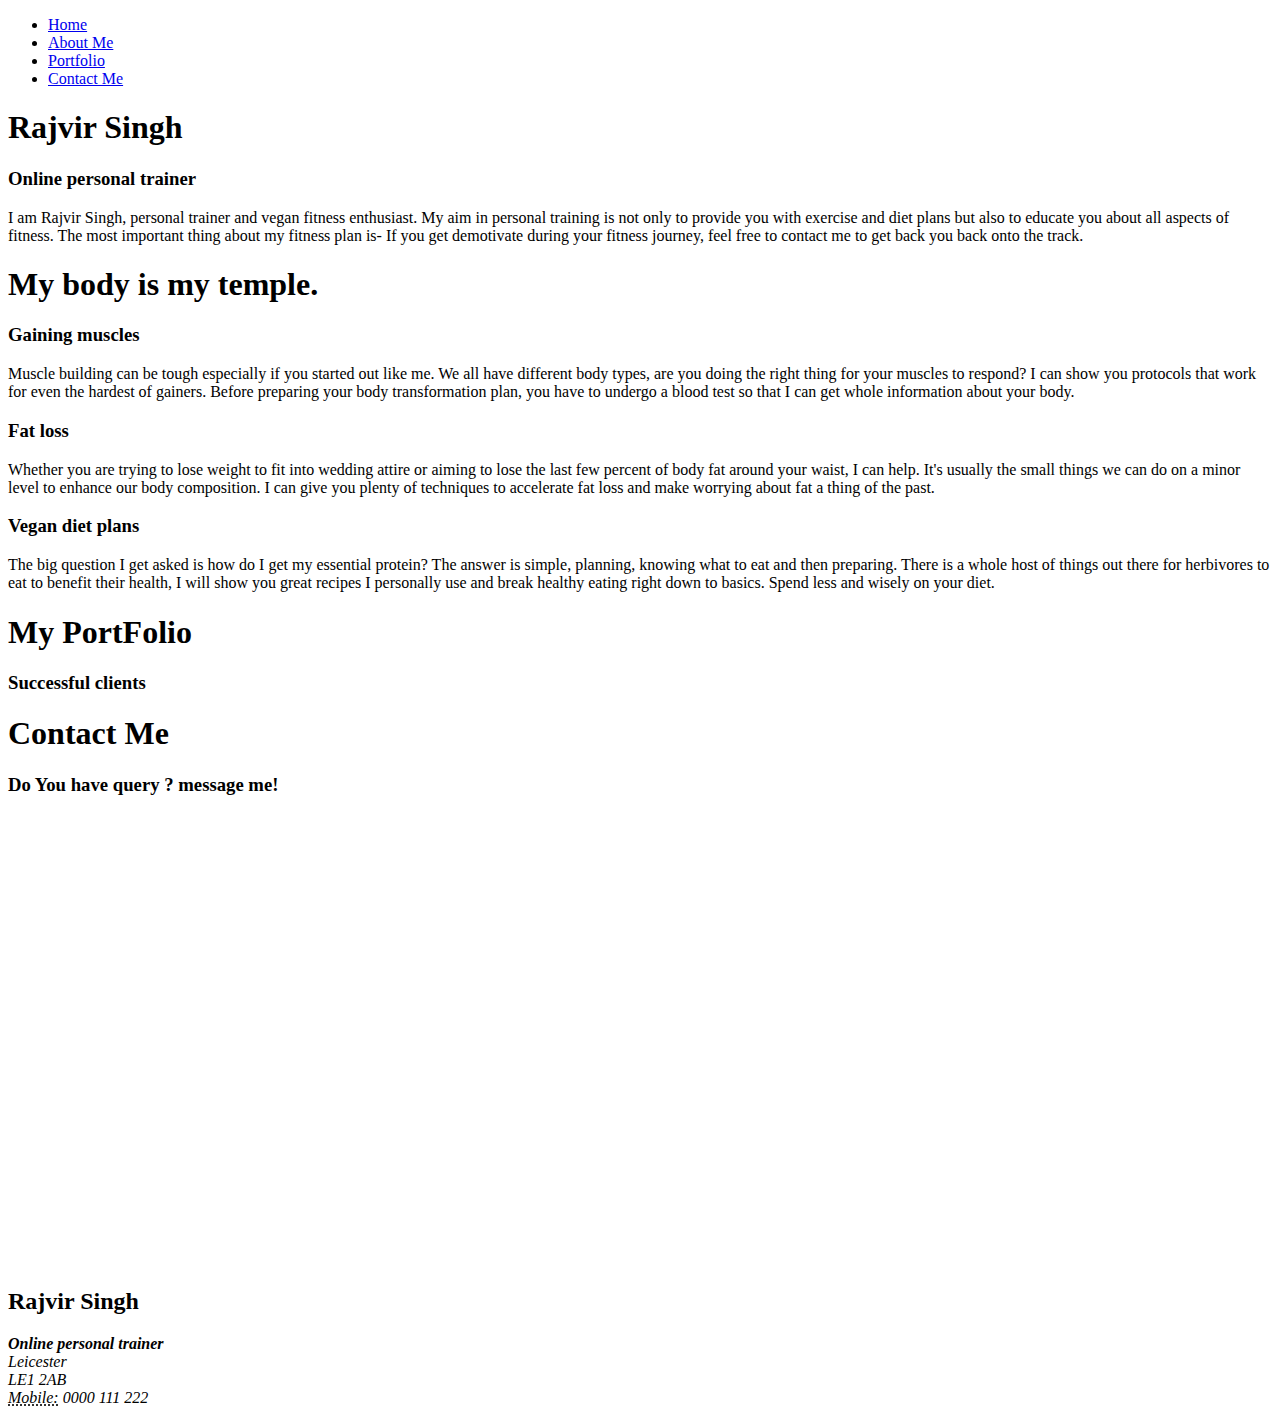
==== index.html @ 17aaf788 "Initial index file without styling" ====
<!DOCTYPE html>

<html lang="en">

<head>
  <title>MyFolio</title>
  


</head>

<body>


   <header>
      
     
        <ul>
          <li><a href="#home" data-scroll>Home</a></li>
          <li><a href="#about" data-scroll>About Me</a></li>
          <li><a href="#portfolio" data-scroll>Portfolio</a></li>
          <li><a href="#contact" data-scroll>Contact Me</a></li>
        </ul>
    
    </header>
    
 <h1>Rajvir Singh</h1>
 <h3>Online personal trainer</h3>
 <p>
     I am Rajvir Singh, personal trainer and vegan fitness enthusiast. My aim in personal training is not only to provide you with exercise and diet plans but also to educate you about all aspects of fitness. The most important thing about my fitness plan is- If you get demotivate during your fitness journey, feel free to contact me to get back you back onto the track. </p>
 

    <h1>My body is my temple.</h1>
 
      <h3>Gaining muscles</h3>
     <p>
     Muscle building can be tough especially if you started out like me. We all have different body types, are you doing the right thing for your muscles to respond? I can show you protocols that work for even the hardest of gainers. Before preparing your body transformation plan, you have to undergo a blood test so that I can get whole information about your body.
     </p>
     
      <h3>Fat loss</h3>
     <p>
     Whether you are trying to lose weight to fit into wedding attire or aiming to lose the last few percent of body fat around your waist, I can help. It's usually the small things we can do on a minor level to enhance our body composition. I can give you plenty of techniques to accelerate fat loss and make worrying about fat a thing of the past.
     </p>
  
      <h3>Vegan diet plans</h3>
     <p>
     The big question I get asked is how do I get my essential protein? The answer is simple, planning, knowing what to eat and then preparing. There is a whole host of things out there for herbivores to eat to benefit their health, I will show you great recipes I personally use and break healthy eating right down to basics. Spend less and wisely on your diet.
     </p>
    
               <h1>My PortFolio</h1>
 <h3 >Successful clients</h3>
            
          
               <h1>Contact Me</h1>
 <h3>Do You have query ? message me!</h3>
         


	
        	<iframe src="https://www.google.com/maps/embed?pb=!1m18!1m12!1m3!1d2421.699150895848!2d-1.1399209348916268!3d52.629280585878206!2m3!1f0!2f0!3f0!3m2!1i1024!2i768!4f13.1!3m3!1m2!1s0x487760df1590bb7b%3A0x80ce7c73dc98a57c!2sGateway+House%2C+Leicester+LE1+9BH!5e0!3m2!1sen!2suk!4v1487147755453" width="100%" height="450" frameborder="0" style="border:0" allowfullscreen></iframe>
            

      
    		<h2>Rajvir Singh</h2>
    		<address>
    			<strong>Online personal trainer</strong>
    			<br>
    			Leicester<br>
                 LE1 2AB<br>

    			<abbr title="Phone">Mobile:</abbr> 0000 111 222
   		  </address>
 

</body>
</html>
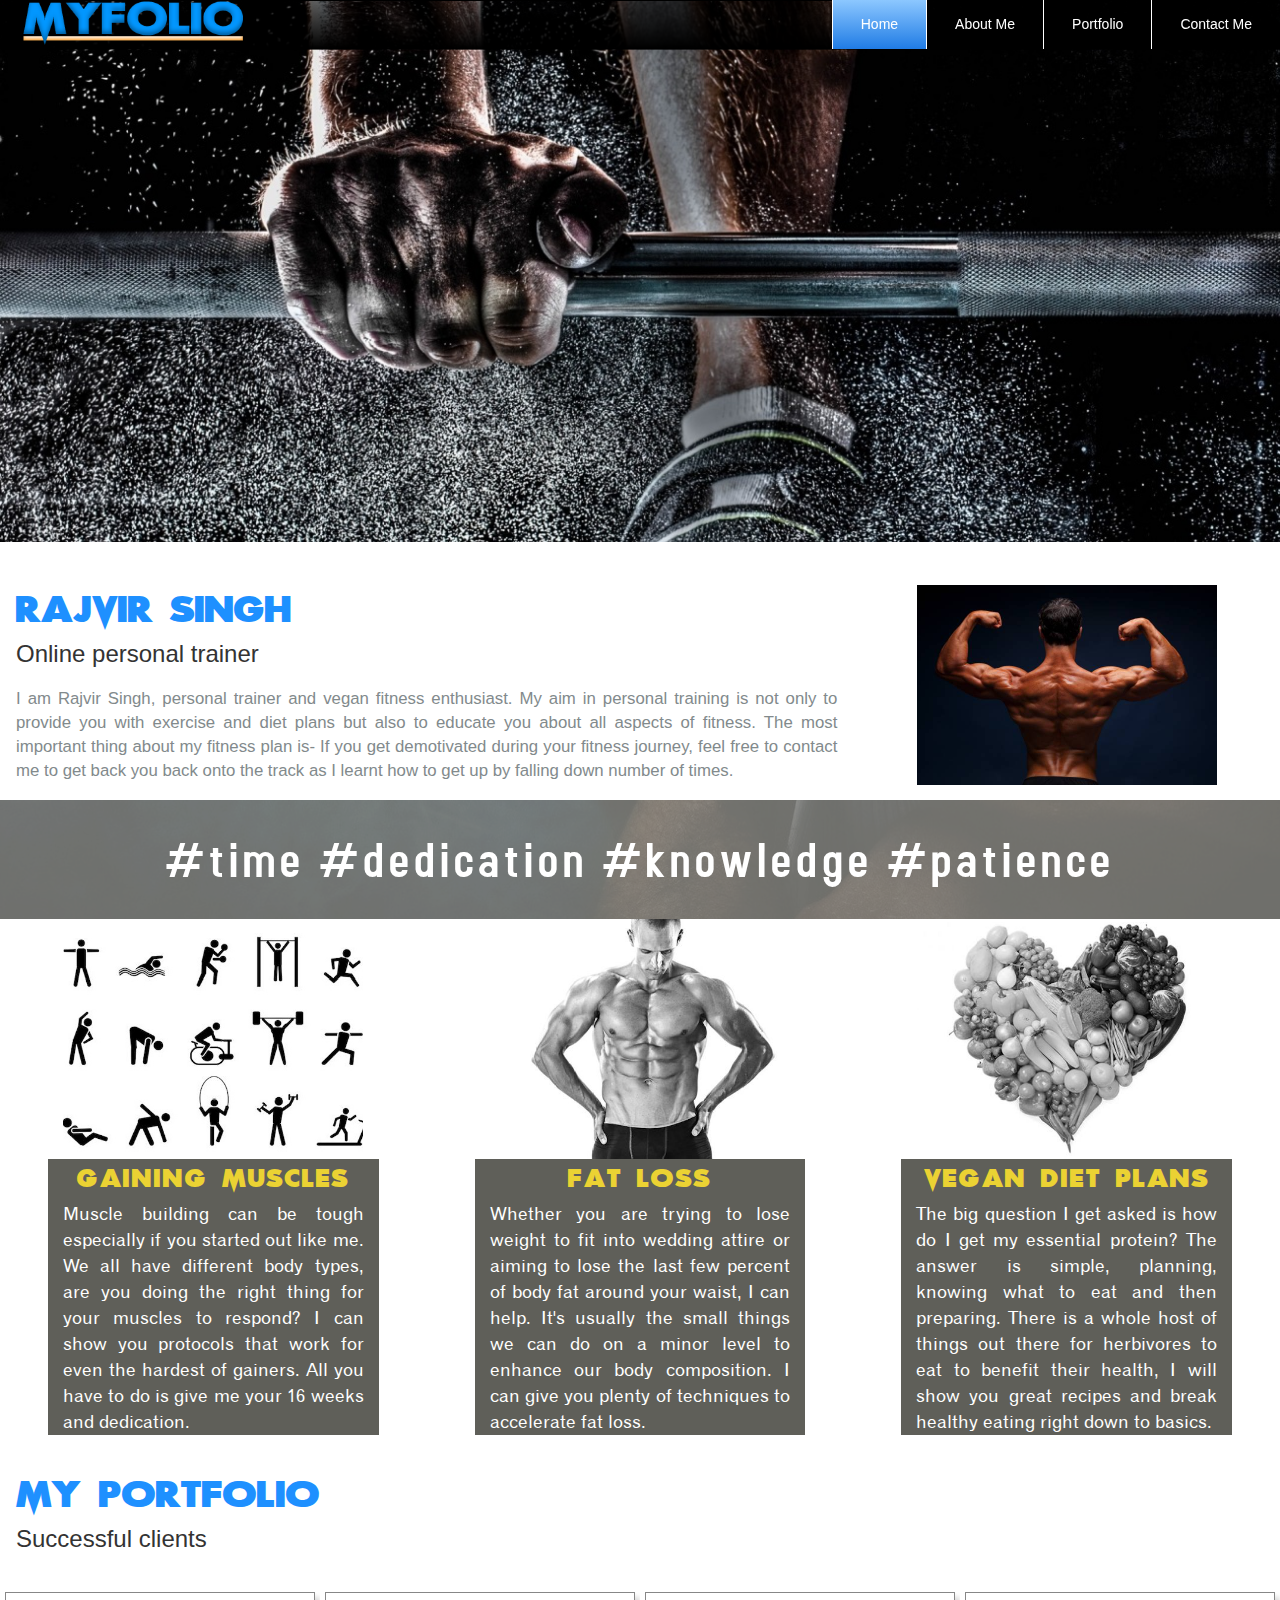
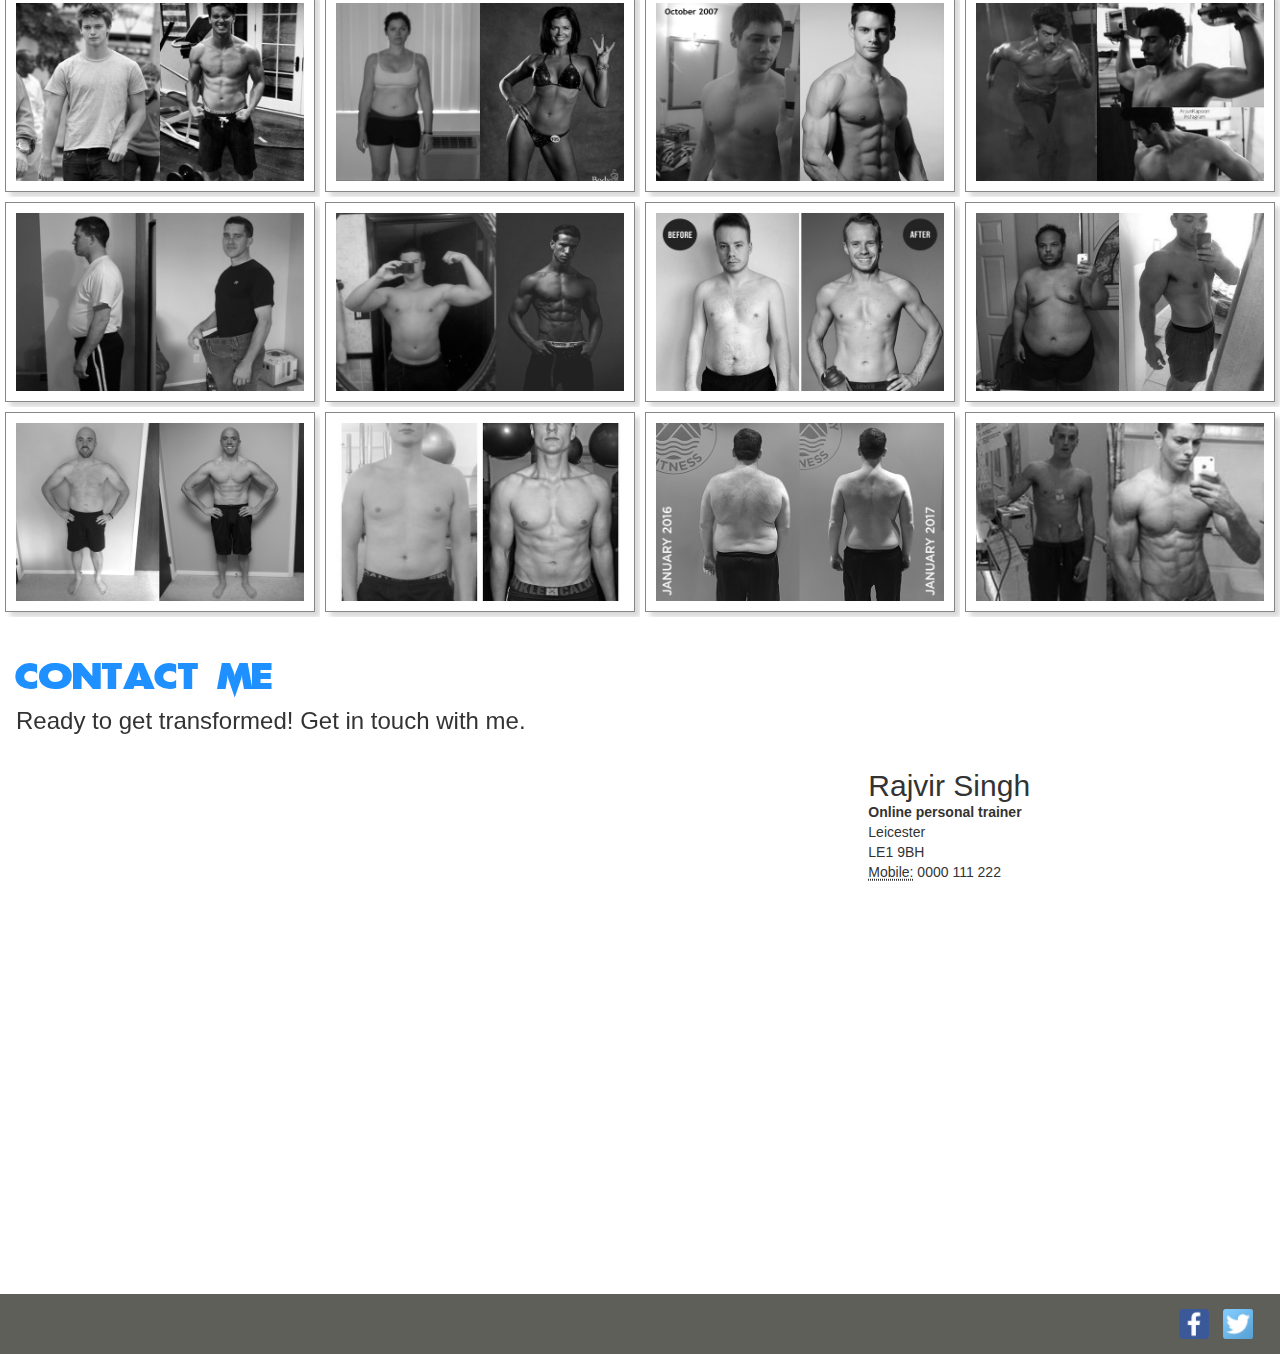
==== commit 49dbbf57: "Added local files" ====
--- a/index.html
+++ b/index.html
@@ -4,73 +4,349 @@
 
 <head>
   <title>MyFolio</title>
-  
+  <meta charset="utf-8">
+  <meta name="viewport" content="width=device-width,initial-scale=1">
+   <link rel="stylesheet" href="css/bootstrap.css">
+   <link rel="stylesheet" href="css/custom.css">
+     <link rel="stylesheet" href="css/styles.css">
+    <!--[if lt IE 9]>
+      <script src="http://html5shim.googlecode.com/svn/trunk/html5.js"></script>
+      <link rel="stylesheet" href="css/ie.css">
+    <![endif]-->
+
+  <script src="https://ajax.googleapis.com/ajax/libs/jquery/3.1.1/jquery.min.js"></script>
+  <script src="js/bootstrap.min.js"></script>
+  <script type="text/javascript" src="js/jquery-1.2.6.min.js"></script>
+
+<script type="text/javascript">
+
+/***
+   JQUERY SLIDESHOW CODES
+***/
+
+function slideSwitch() {
+    var $active = $('#sshow IMG.actives');
+
+    if ( $active.length == 0 ) $active = $('#sshow IMG:last');
+
+    // CODES FETCH IMAGES TO APPEAR IN MARKUP
+    var $next =  $active.next().length ? $active.next()
+        : $('#sshow IMG:first');
+
+    // FETCH IMAGES IN RANDOM
+
+    $active.addClass('last-active');
+
+    $next.css({opacity: 0.0})
+        .addClass('actives')
+        .animate({opacity: 1.0}, 1000, function() {
+            $active.removeClass('actives last-active');
+        });
+}
+
+$(function() {
+    setInterval( "slideSwitch()", 5000 );
+});
+
+</script>
+<script type="text/javascript" >
+$(document).ready(function(){
+
+	//Check to see if the window is top if not then display button
+	$(window).scroll(function(){
+		if ($(this).scrollTop() > 100) {
+			$('.scroll').fadeIn();
+		} else {
+			$('.scroll').fadeOut();
+		}
+	});
+
+	//Click event to scroll to top
+	$('.scroll').click(function(){
+		$('html, body').animate({scrollTop : 0},800);
+		return false;
+	});
+
+});
+</script>
 
 
 </head>
 
 <body>
 
-
+<div class="container-fluid" >
+<div class="row"   style="position: fixed; width:100%; z-index:11;" >
+    <div class="col-md-12 pad-zero border " >
+<nav class="navbar  " >
+  <div class="container-fluid ">
+
+   
+    <div class="col-md-12 ">
    <header>
-      
-     
+      <a href="#home" class="logo" data-scroll><img src="images/logo.png" width="225" alt="" /></a>
+      <nav class="nav-collapse">
         <ul>
-          <li><a href="#home" data-scroll>Home</a></li>
-          <li><a href="#about" data-scroll>About Me</a></li>
-          <li><a href="#portfolio" data-scroll>Portfolio</a></li>
-          <li><a href="#contact" data-scroll>Contact Me</a></li>
+          <li class="menu-item active"><a href="#home" data-scroll>Home</a></li>
+          <li class="menu-item"><a href="#about" data-scroll>About Me</a></li>
+          <li class="menu-item"><a href="#portfolio" data-scroll>Portfolio</a></li>
+          <li class="menu-item"><a href="#contact" data-scroll>Contact Me</a></li>
         </ul>
-    
+      </nav>
     </header>
-    
- <h1>Rajvir Singh</h1>
- <h3>Online personal trainer</h3>
- <p>
-     I am Rajvir Singh, personal trainer and vegan fitness enthusiast. My aim in personal training is not only to provide you with exercise and diet plans but also to educate you about all aspects of fitness. The most important thing about my fitness plan is- If you get demotivate during your fitness journey, feel free to contact me to get back you back onto the track. </p>
+    </div><!-- col 11 end -->
+  </div>
+</nav>
+</div><!-- Col-md-12 End -->
+</div><!-- Row End -->
+
+
+<!-- SLIDE SHOW CODES -->
+
+<div class="row" >
+ <div class="col-md-12 pad-zero border " >
+  <div id="sshow">
+    <img src="images/slide1.jpg" alt="Slideshow Photo 1" class="actives" />
+    <img src="images/slide2.jpg" alt="Slideshow Photo 2" />
+    <img src="images/slide3.jpg" alt="Slideshow Photo 3" />
+
+</div>
+ </div><!-- Col-md-12 End -->
+</div> <!-- Row End -->
+<div class="row row-eq-height " >
+
+ <div class="col-md-8 border pad-wel " id="about">
+      <!--<div class="bgimg"></div>-->
+ <h1 class="skyblue-f pad-heading font-style ">Rajvir Singh</h1>
+ <h3 class="white-g pad-heading" >Online personal trainer</h3>
+ <p class="text-justify gray-f pad-top wel">
+     I am Rajvir Singh, personal trainer and vegan fitness enthusiast. My aim in personal training is not only to provide you with exercise and diet plans but also to educate you about all aspects of fitness. The most important thing about my fitness plan is- If you get demotivated during your fitness journey, feel free to contact me to get back you back onto the track as I learnt how to get up by falling down number of times. </p>
+ </div>
+ <!-- Col-md-8 End -->
+ <div class="col-md-4 border pad-wel ">
+  <img src="images/me.png" class="img-responsive center-block" width="300" height="200" alt="" />
+ </div><!-- Col-md-4 End -->
+</div> <!-- Row End -->
+<!-- single box -->
+ <div class="row row-eq-height">
+
+
+  <div class="col-md-12  gray-b op-1-8 over-hide pad-zero border">
+     <div class="strip-imgbg op-1-2"></div>
+    <h1 class="white-f strip text-center">#time #dedication #knowledge #patience</h1>
+  </div><!-- Col-md-12 End -->
+</div> <!-- Row End -->
+<!-- Three Boxs -->
+<div class="row row-eq-height" >
+  <div class="col-md-4  border">
+   <img src="images/wdesign.png" class="img-responsive border center-block" width="300" height="200" alt="" />
+     <div class="col-md-10 border center gray-b">
+      <h3 class=" text-center services">Gaining muscles</h3>
+     <p class="text-justify white-f para">
+     Muscle building can be tough especially if you started out like me. We all have different body types, are you doing the right thing for your muscles to respond? I can show you protocols that work for even the hardest of gainers. All you have to do is give me your 16 weeks and dedication.
+     </p>
+     </div><!-- Column 10 End -->
+</div><!-- Column 4 End -->
+ <div class="col-md-4 border">
+ <img src="images/wdev.png" class="img-responsive border center-block" width="300" height="200" alt="" />
+  <div class="col-md-10 center border gray-b">
+      <h3 class=" text-center services">Fat loss</h3>
+     <p class="text-justify white-f para">
+     Whether you are trying to lose weight to fit into wedding attire or aiming to lose the last few percent of body fat around your waist, I can help. It's usually the small things we can do on a minor level to enhance our body composition. I can give you plenty of techniques to accelerate fat loss.
+     </p>
+     </div><!-- Column 10 End -->
+  </div><!-- Column 4 End -->
+ <div class="col-md-4 border">
+  <img src="images/seo.png" class="img-responsive center-block" width="300" height="200" alt="" />
+  <div class="col-md-10 center border gray-b">
+      <h3 class=" text-center services">Vegan diet plans</h3>
+     <p class="text-justify white-f para">
+     The big question I get asked is how do I get my essential protein? The answer is simple, planning, knowing what to eat and then preparing. There is a whole host of things out there for herbivores to eat to benefit their health, I will show you great recipes and break healthy eating right down to basics.
+     </p>
+     </div><!-- Column 10 End -->
+  </div><!-- Column 4 End -->
+ </div><!-- Row End -->
  
-
-    <h1>My body is my temple.</h1>
  
-      <h3>Gaining muscles</h3>
-     <p>
-     Muscle building can be tough especially if you started out like me. We all have different body types, are you doing the right thing for your muscles to respond? I can show you protocols that work for even the hardest of gainers. Before preparing your body transformation plan, you have to undergo a blood test so that I can get whole information about your body.
-     </p>
-     
-      <h3>Fat loss</h3>
-     <p>
-     Whether you are trying to lose weight to fit into wedding attire or aiming to lose the last few percent of body fat around your waist, I can help. It's usually the small things we can do on a minor level to enhance our body composition. I can give you plenty of techniques to accelerate fat loss and make worrying about fat a thing of the past.
-     </p>
-  
-      <h3>Vegan diet plans</h3>
-     <p>
-     The big question I get asked is how do I get my essential protein? The answer is simple, planning, knowing what to eat and then preparing. There is a whole host of things out there for herbivores to eat to benefit their health, I will show you great recipes I personally use and break healthy eating right down to basics. Spend less and wisely on your diet.
-     </p>
-    
-               <h1>My PortFolio</h1>
- <h3 >Successful clients</h3>
-            
-          
-               <h1>Contact Me</h1>
- <h3>Do You have query ? message me!</h3>
+ <!-- Four Columns Portfolio Codes -->
+ <div class="row" id="portfolio">
+         <div class="col-lg-12 pad-portfolio">
+               <h1 class="skyblue-f pad-heading font-style ">My PortFolio</h1>
+ <h3 class="white-g pad-heading" >Successful clients</h3>
+            </div>
+              <!-- PORTFOLIO ROW 1 -->
+            <div class="col-sm-3 col-xs-6 port-item pad-5 caption">
+                <a href="#">
+                    <img class="img-responsive caption__media " src="images/Portfolio/portfolio-33.jpg" alt="">
+                </a>
+                 <div class="caption__overlay">
+                 <h1 class="caption__overlay__title">Shan Marsh</h1>
+                 <p class="caption__overlay__content">London, UK</p>
+                 </div> <!-- Caption Overlay End -->
+            </div>
+
+            <div class="col-sm-3 col-xs-6 port-item pad-5 caption">
+                <a href="#">
+                    <img class="img-responsive caption__media " src="images/Portfolio/portfolio-22.jpg" alt="">
+                </a>
+                <div class="caption__overlay">
+                 <h1 class="caption__overlay__title">Kethy William</h1>
+                 <p class="caption__overlay__content">Sydney, Australia</p>
+                 </div> <!-- Caption Overlay End -->
+            </div>
+
+            <div class="col-sm-3 col-xs-6 port-item pad-5 caption">
+                <a href="#">
+                    <img class="img-responsive caption__media " src="images/Portfolio/portfolio-11.jpg" alt="">
+                </a>
+                <div class="caption__overlay">
+                 <h1 class="caption__overlay__title">Augustine</h1>
+                 <p class="caption__overlay__content">Edinburgh, Scotland</p>
+                 </div> <!-- Caption Overlay End -->
+            </div>
+
+            <div class="col-sm-3 col-xs-6 port-item pad-5 caption">
+                <a href="#">
+                    <img class="img-responsive caption__media " src="images/Portfolio/portfolio-9.jpg" alt="">
+                </a>
+                <div class="caption__overlay">
+                 <h1 class="caption__overlay__title">Ricky Kapoor</h1>
+                 <p class="caption__overlay__content">Mumbai, India</p>
+                 </div> <!-- Caption Overlay End -->
+            </div>
+            </div> <!-- Row End -->
+            <div class="row">
+               <!-- PORTFOLIO ROW 2 -->
+            <div class="col-sm-3 col-xs-6 port-item pad-5 caption">
+                <a href="#">
+                    <img class="img-responsiv caption__media" src="images/Portfolio/portfolio-8.jpg" alt="">
+                </a>
+                <div class="caption__overlay">
+                 <h1 class="caption__overlay__title">Michael John</h1>
+                 <p class="caption__overlay__content">Hamburg, Germany</p>
+                 </div> <!-- Caption Overlay End -->
+            </div>
+
+            <div class="col-sm-3 col-xs-6 port-item pad-5 caption">
+                <a href="#">
+                    <img class="img-responsive caption__media " src="images/Portfolio/portfolio-7.jpg" alt="">
+                </a>
+                <div class="caption__overlay">
+                 <h1 class="caption__overlay__title">David Wills</h1>
+                 <p class="caption__overlay__content">Leicester, UK</p>
+                 </div> <!-- Caption Overlay End -->
+            </div>
+
+            <div class="col-sm-3 col-xs-6 port-item pad-5 caption">
+                <a href="#">
+                    <img class="img-responsive caption__media " src="images/Portfolio/portfolio-6.jpg" alt="">
+                </a>
+                <div class="caption__overlay">
+                 <h1 class="caption__overlay__title">Will Turner</h1>
+                 <p class="caption__overlay__content">Auckland, Newzealand</p>
+                 </div> <!-- Caption Overlay End -->
+            </div>
+
+            <div class="col-sm-3 col-xs-6 port-item pad-5 caption">
+                <a href="#">
+                    <img class="img-responsive caption__media " src="images/Portfolio/portfolio-5.jpg" alt="">
+                </a>
+                <div class="caption__overlay">
+                 <h1 class="caption__overlay__title">Jack Ambrose</h1>
+                 <p class="caption__overlay__content">Amsterdam, Netherland</p>
+                 </div> <!-- Caption Overlay End -->
+            </div>
+               <!-- PORTFOLIO ROW 3 -->
+                 </div> <!-- Row End -->
+            <div class="row">
+            <div class="col-sm-3 col-xs-6 port-item pad-5 caption">
+                <a href="#">
+                    <img class="img-responsive caption__media  " src="images/Portfolio/portfolio-4.jpg" alt="">
+                </a>
+                <div class="caption__overlay">
+                 <h1 class="caption__overlay__title">David Hussey</h1>
+                 <p class="caption__overlay__content">Paris, France</p>
+                 </div> <!-- Caption Overlay End -->
+            </div>
+
+            <div class="col-sm-3 col-xs-6 port-item pad-5 caption">
+                <a href="#">
+                    <img class="img-responsive caption__media " src="images/Portfolio/portfolio-3.jpg" alt="">
+                </a>
+                <div class="caption__overlay">
+                 <h1 class="caption__overlay__title">Michael Kennedy</h1>
+                 <p class="caption__overlay__content">Liverpool, UK</p>
+                 </div> <!-- Caption Overlay End -->
+            </div>
+
+            <div class="col-sm-3 col-xs-6 port-item pad-5 caption">
+                <a href="#">
+                    <img class="img-responsive caption__media " src="images/Portfolio/portfolio-2.png" alt="">
+                </a>
+                <div class="caption__overlay">
+                 <h1 class="caption__overlay__title">John Abrahim</h1>
+                 <p class="caption__overlay__content">Birmingham, UK</p>
+                 </div> <!-- Caption Overlay End -->
+            </div>
+
+            <div class="col-sm-3 col-xs-6 port-item pad-5 caption">
+                <a href="#">
+                    <img class="img-responsive caption__media " src="images/Portfolio/portfolio-1.jpg" alt="">
+                </a>
+                <div class="caption__overlay">
+                 <h1 class="caption__overlay__title">Ricky Ponting</h1>
+                 <p class="caption__overlay__content">Melbourne, Australia</p>
+                 </div> <!-- Caption Overlay End -->
+            </div>
+
+        </div>
+        <!-- /.row -->
          
-
-
-	
+         
+  <!-- Contact Page -->
+         <div class="row" id="contact">
+         <div class="col-lg-12 pad-portfolio">
+               <h1 class="skyblue-f pad-heading font-style ">Contact Me</h1>
+ <h3 class="white-g pad-heading" >Ready to get transformed! Get in touch with me.</h3>
+            </div>
+         </div>
+
+
+
+	<div class="row row-eq-height">
+        <div class="col-md-8 pad-portfolio">
         	<iframe src="https://www.google.com/maps/embed?pb=!1m18!1m12!1m3!1d2421.699150895848!2d-1.1399209348916268!3d52.629280585878206!2m3!1f0!2f0!3f0!3m2!1i1024!2i768!4f13.1!3m3!1m2!1s0x487760df1590bb7b%3A0x80ce7c73dc98a57c!2sGateway+House%2C+Leicester+LE1+9BH!5e0!3m2!1sen!2suk!4v1487147755453" width="100%" height="450" frameborder="0" style="border:0" allowfullscreen></iframe>
-            
-
-      
+            </div>
+
+      	<div class="col-md-4">
     		<h2>Rajvir Singh</h2>
     		<address>
     			<strong>Online personal trainer</strong>
     			<br>
     			Leicester<br>
-                 LE1 2AB<br>
+                 LE1 9BH<br>
 
     			<abbr title="Phone">Mobile:</abbr> 0000 111 222
    		  </address>
- 
-
+    	</div>
+    </div>
+
+ <div class="row gray-b pad-5">
+     <div class="col-md-11 pad-5"></div>
+     <div class="col-md-1 pad-5  " style="display: inline-block;" >
+         <a href="https://www.facebook.com/mr.rajvirbajwa"><img src="images/facebook.png" class="pad-5" width="40" alt="" /></a>
+
+        <a href="#"><img src="images/twitter.png" class="pad-5" width="40" alt="" /></a>
+     </div>
+
+ </div>
+</div><!-- Container End -->
+
+<!-- SCROLL TO TOP -->
+ <a href="#" class="scroll"></a>
+  <script src="js/responsive-nav.js"></script>
+    <script src="js/fastclick.js"></script>
+    <script src="js/scroll.js"></script>
+    <script src="js/fixed-responsive-nav.js"></script>
 </body>
 </html>--- a/css/custom.css
+++ b/css/custom.css
@@ -0,0 +1,433 @@
+.skyblue{
+   background-color:  #1e90ff;
+}
+.logo{
+   left:0;
+}
+.navbar{
+    margin-bottom: 0;
+}
+
+nav{
+background: rgba(0,0,0,0.6);
+background: -moz-linear-gradient(top, rgba(0,0,0,0.6) 0%, rgba(0,0,0,1) 100%);
+background: -webkit-gradient(left top, left bottom, color-stop(0%, rgba(0,0,0,1)), color-stop(100%, rgba(0,0,0,1)));
+background: -webkit-linear-gradient(top, rgba(0,0,0,0.6) 0%, rgba(0,0,0,1) 100%);
+background: -o-linear-gradient(top, rgba(0,0,0,0.6) 0%, rgba(0,0,0,1) 100%);
+background: -ms-linear-gradient(top, rgba(0,0,0,0.6) 0%, rgba(0,0,0,1) 100%);
+background: linear-gradient(to bottom, rgba(0,0,0,0.6) 0%, rgba(0,0,0,1) 100%);
+filter: progid:DXImageTransform.Microsoft.gradient( startColorstr='#f7b666', endColorstr='#ff9c24', GradientType=0 );
+padding: 7px 0;
+	position:fixed;
+    overflow-y: auto;
+}
+
+nav ul li a {
+    color:  #ffffff ;
+    font-size: 1em;
+}
+nav  li a:hover {
+ background: rgba(140,199,255,1);
+background: -moz-linear-gradient(top, rgba(140,199,255,1) 0%, rgba(32,124,229,1) 100%);
+background: -webkit-gradient(left top, left bottom, color-stop(0%, rgba(140,199,255,1)), color-stop(100%, rgba(32,124,229,1)));
+background: -webkit-linear-gradient(top, rgba(140,199,255,1) 0%, rgba(32,124,229,1) 100%);
+background: -o-linear-gradient(top, rgba(140,199,255,1) 0%, rgba(32,124,229,1) 100%);
+background: -ms-linear-gradient(top, rgba(140,199,255,1) 0%, rgba(32,124,229,1) 100%);
+background: linear-gradient(to bottom, rgba(140,199,255,1) 0%, rgba(32,124,229,1) 100%);
+filter: progid:DXImageTransform.Microsoft.gradient( startColorstr='#8cc7ff', endColorstr='#207ce5', GradientType=0 );
+
+ color:  #FFFFFF !important;
+
+  /*	border-top: 2px solid #FF1100;
+	border-right: 0px solid transparent;*/
+
+
+}
+nav  li  .active {
+ background-color:  #E5F868 !important;
+
+
+
+	border-top: 2px solid #FF1100;
+	border-right: 0px solid transparent;
+    color: #FFFFFF !important;
+
+}
+.border {
+
+border: 0px solid #91BFDE;
+}
+.bgimg {
+    background: transparent url(../images/man.png) no-repeat;
+    position: absolute;
+    z-index: -1;
+    top: 0;
+    bottom: 0;
+    left: 0;
+    right: 0;
+
+    opacity: .2;
+    width: 100%;
+    height: 100%;
+    overflow:hidden;
+
+}
+/*
+ * Row with equal height columns
+ * --------------------------------------------------
+ */
+/*.row-eq-height {
+  display: -webkit-box;
+  display: -webkit-flex;
+  display: -ms-flexbox;
+  display:         flex;
+}*/
+.gray-b {
+    background-color: #5F5F59;
+}
+
+.skyblue-f{
+    color: #1e90ff;
+}
+.white-f{
+    color:#ffffff !important;
+}
+.gray-f{
+    color:#828A8C !important;
+}
+.orange-b{
+    background-color: #ff4500;
+}
+
+
+/* Home Page welcome codes */
+.wel{
+    font-size: 1.2em;
+}
+.services{
+     font-family: 'scream_realregular';
+     color: #EBD233;
+     letter-spacing: 2px;
+     padding:8px 0px;
+}
+.para {
+    font-family: 'webfontregular';
+    font-size: 1.3em;
+}
+
+.strip {
+padding: 30px 0 30px 0;
+font-size: 3.8em;
+font-family:'accidental_presidencyregular';
+
+letter-spacing: 5px;
+}
+.strip-imgbg {
+ background: url(../images/portfolio.jpg) no-repeat fixed ;
+ background-position: 0% 80%;
+     display: inline-block;
+    position: absolute;
+    z-index: -1;
+    top: 0px;
+
+    bottom: 0;
+    left: 0;
+    right: 0;
+
+    /*opacity: .2;*/
+    width: 100%;
+    height: 100%;
+
+}
+.contact-imgbg {
+ background: url(../images/cp-bg.jpg) no-repeat  ;
+ background-position: 0% 75%;
+     display: inline-block;
+    position: absolute;
+    z-index: -3;
+     top: 0px;
+
+    bottom: 0;
+    left: 0;
+    right: 0;
+
+
+    /*opacity: .2;*/
+    width: 100%;
+    height: 100%;
+
+}
+.over-hide {
+    overflow:hidden !important;
+}
+.pad-zero{
+    padding: 0;
+    margin: 0;
+}
+.pad-5{
+    padding: 5px;
+}
+.pad-wel{
+    padding:  15px 16px 15px 16px;
+}
+.pad-portfolio{
+    padding:  35px 16px 35px 16px;
+
+}
+
+/* Custom Col center */
+.col-box {
+  border: 1px solid #ccc;
+  padding: 22px;
+  margin: 10px;
+  min-width:93%;
+  min-height: 10%;
+  box-shadow: 5px 5px 5px #888888;
+  float: left;
+}
+/* Center Column */
+.center {
+     display: block;
+    float:none;
+
+    margin:0  auto;
+}
+
+.mar-7:not(:first-child,:last-child) {
+  margin-right:7px;
+  margin-left:7px;
+}
+.pad-heading {
+    padding: 0px 0 0px 0;
+    margin: 8px 0 0px 0;
+    }
+.font-style{
+
+    font-family: 'scream_realregular';
+}
+.pad-top{
+     margin: 20px 0 0 0;
+}
+
+/* opacity ratio */
+.op-1-1{
+opacity: .1;
+}
+.op-1-2{
+opacity: .2;
+}
+.op-1-3{
+opacity: .3;
+}
+.op-1-4{
+opacity: .4;
+}
+.op-1-5{
+opacity: .5;
+}
+.op-1-6{
+opacity: .6;
+}
+.op-1-7{
+opacity: .7;
+}
+.op-1-8{
+opacity: .8;
+}
+.op-1-9{
+opacity: .9;
+}
+.op-1{
+opacity: 1;
+}
+
+
+/* Custom Fonts Add */
+@font-face {
+    font-family: 'laurenscriptregular';
+
+    src: url('../fonts/laurenscript-webfont.woff2') format('woff2'),
+         url('../fonts/laurenscript-webfont.woff') format('woff');
+    font-weight: normal;
+    font-style: normal;
+
+}
+@font-face {
+    font-family: 'accidental_presidencyregular';
+    src: url('../fonts/accid___-webfont.woff2') format('woff2'),
+         url('../fonts/accid___-webfont.woff') format('woff');
+    font-weight: normal;
+    font-style: normal;
+
+}
+@font-face {
+    font-family: 'scream_realregular';
+    src: url('../fonts/scream_real-webfont.woff2') format('woff2'),
+         url('../fonts/scream_real-webfont.woff') format('woff');
+    font-weight: normal;
+    font-style: normal;
+
+}
+ @font-face {
+    font-family: 'webfontregular';
+    src: url('../fonts/goth720n-webfont.woff2') format('woff2'),
+         url('../fonts/goth720n-webfont.woff') format('woff');
+    font-weight: normal;
+    font-style: normal;
+
+}
+
+/* SLIDESHOW CODES */
+/*** SLIDESHOW WIDTH AND HEIGHT **/
+
+#sshow {
+    position:relative;
+    height:555px;
+     width: 100%;
+     display: inline-table;
+}
+
+#sshow IMG {
+    position:absolute;
+    top:-15px;
+    left:0;
+    z-index:8;
+    opacity:0.0;
+    width: 100%;
+}
+
+#sshow IMG.actives {
+    z-index:10;
+    opacity:1.0;
+}
+
+#sshow IMG.last-active {
+    z-index:9;
+}
+/* SCROLL TO TOP CODES */
+.scroll{
+
+	width:200px;
+	height:56px;
+	padding:10px;
+	text-align:center;
+	background: whiteSmoke;
+	font-weight: bold;
+	color: #444;
+	text-decoration: none;
+	position:fixed;
+	top:480px;
+	right:-120px;
+	display:none;
+	background: transparent url(../images/arrow.png) no-repeat 0px 0px;
+    background-size: 50px 50px;
+}
+.scroll:hover{
+	text-decoration:none;
+}
+/* PORTFOLIO CODES */
+.port-item {
+  cursor: pointer;
+
+}
+
+.port-item img {
+  filter: url("data:image/svg+xml;utf8,<svg xmlns='http://www.w3.org/2000/svg'><filter id='grayscale'><feColorMatrix type='matrix' values='0.3333 0.3333 0.3333 0 0 0.3333 0.3333 0.3333 0 0 0.3333 0.3333 0.3333 0 0 0 0 0 1 0'/></filter></svg>#grayscale");
+  /* Firefox 10+, Firefox on Android */
+  -webkit-filter: grayscale(100%);
+  filter: grayscale(100%);
+  filter: gray;
+  /* IE 6-9 */
+  -moz-transition: all 0.2s ease-in;
+  -o-transition: all 0.2s ease-in;
+  -webkit-transition: all 0.2s ease-in;
+  transition: all 0.2s ease-in;
+  width: 500px;
+  height: 200px;
+  padding: 10px;
+  box-shadow: 5px 5px 5px #D8D9D9;
+  border:1px solid #13A2D1;
+}
+
+.port-item:hover img {
+  filter: url("data:image/svg+xml;utf8,<svg xmlns='http://www.w3.org/2000/svg'><filter id='grayscale'><feColorMatrix type='matrix' values='1 0 0 0 0, 0 1 0 0 0, 0 0 1 0 0, 0 0 0 1 0'/></filter></svg>#grayscale");
+  -webkit-filter: none;
+  filter: none;
+}
+
+
+.caption {
+    position: relative;
+    overflow: hidden;
+
+    /* Only the -webkit- prefix is required these days */
+    -webkit-transform: translateZ(0);
+            transform: translateZ(0);
+}
+
+.caption::before {
+    content: ' ';
+    position: absolute;
+    top: 0;
+    right: 0;
+    bottom: 0;
+    left: 0;
+    background: transparent;
+    transition: background .35s ease-out;
+}
+
+.caption:hover::before {
+    background: rgba(0, 0, 0, .5);
+}
+
+.caption__media {
+    display: block;
+    min-width: 100%;
+    max-width: 100%;
+    height: auto;
+}
+
+.caption__overlay {
+    position: absolute;
+    top: 0;
+    right: 0;
+    bottom: 0;
+    left: 0;
+    padding: 10px;
+    color: white;
+
+    -webkit-transform: translateY(100%);
+            transform: translateY(100%);
+
+    transition: -webkit-transform .35s ease-out;
+    transition:         transform .35s ease-out;
+}
+
+.caption:hover .caption__overlay {
+    -webkit-transform: translateY(0);
+            transform: translateY(0);
+}
+
+.caption__overlay__title {
+    -webkit-transform: translateY( -webkit-calc(-100% - 10px) );
+            transform: translateY( calc(-100% - 10px) );
+
+    transition: -webkit-transform .35s ease-out;
+    transition:         transform .35s ease-out;
+    margin: 40px 0 0 0;
+    color: #FFFC13;
+}
+
+.caption:hover .caption__overlay__title {
+    -webkit-transform: translateY(0);
+            transform: translateY(0);
+}
+
+@media only screen and (max-width: 480px) {
+    /* For mobile phones: */
+
+    #sshow{
+        height:120px;
+    }
+
+}
--- a/css/styles.css
+++ b/css/styles.css
@@ -0,0 +1,284 @@
+
+body, div,
+h1, h2, h3, h4, h5, h6,
+p, blockquote, pre, dl, dt, dd, ol, ul, li, hr,
+fieldset, form, label, legend, th, td,
+article, aside, figure, footer, header, hgroup, menu, nav, section,
+summary, hgroup {
+  margin: 0;
+  padding: 0;
+  border: 0;
+}
+
+a:active,
+a:hover {
+  outline: 0;
+}
+
+@-webkit-viewport { width: device-width; }
+@-moz-viewport { width: device-width; }
+@-ms-viewport { width: device-width; }
+@-o-viewport { width: device-width; }
+@viewport { width: device-width; }
+
+
+/* ------------------------------------------
+  RESPONSIVE NAV STYLES
+--------------------------------------------- */
+
+.nav-collapse ul {
+  margin: 0;
+  padding: 0;
+  width: 100%;
+  display: block;
+  list-style: none;
+}
+
+.nav-collapse li {
+  width: 100%;
+  display: block;
+}
+
+.js .nav-collapse {
+  clip: rect(0 0 0 0);
+  max-height: 0;
+  position: absolute;
+  display: block;
+  overflow: hidden;
+  zoom: 1;
+}
+
+.nav-collapse.opened {
+  max-height: 9999px;
+}
+
+.disable-pointer-events {
+  pointer-events: none !important;
+}
+
+.nav-toggle {
+  -webkit-tap-highlight-color: rgba(0,0,0,0);
+  -webkit-touch-callout: none;
+  -webkit-user-select: none;
+  -moz-user-select: none;
+  -ms-user-select: none;
+  -o-user-select: none;
+  user-select: none;
+}
+
+@media screen and (min-width: 40em) {
+  .js .nav-collapse {
+    position: relative;
+  }
+  .js .nav-collapse.closed {
+    max-height: none;
+  }
+  .nav-toggle {
+    display: none;
+  }
+}
+
+
+
+/* ------------------------------------------
+  FIXED HEADER
+--------------------------------------------- */
+
+header {
+
+  position: fixed;
+  z-index: 3;
+  width: 100%;
+  left: 0;
+  top: 0;
+}
+
+.logo {
+
+  text-decoration: none;
+  font-weight: bold;
+  line-height: 0px;
+  padding: 0 20px;
+  color: #fff;
+  float: left;
+}
+
+
+/* ------------------------------------------
+  MASK
+--------------------------------------------- */
+
+.mask {
+  -webkit-transition: opacity 300ms;
+  -moz-transition: opacity 300ms;
+  transition: opacity 300ms;
+  background: rgba(0,0,0, .5);
+  visibility: hidden;
+  position: fixed;
+  opacity: 0;
+  z-index: 2;
+  bottom: 0;
+  right: 0;
+  left: 0;
+  top: 0;
+}
+
+.android .mask {
+  -webkit-transition: none;
+  transition: none;
+}
+
+.js-nav-active .mask {
+  visibility: visible;
+  opacity: 1;
+}
+
+@media screen and (min-width: 40em) {
+  .mask {
+    display: none !important;
+    opacity: 0 !important;
+  }
+}
+
+
+/* ------------------------------------------
+  NAVIGATION STYLES
+--------------------------------------------- */
+
+.fixed {
+  position: fixed;
+  width: 100%;
+  left: 0;
+  top: 0;
+}
+
+.nav-collapse,
+.nav-collapse * {
+  -webkit-box-sizing: border-box;
+  -moz-box-sizing: border-box;
+  box-sizing: border-box;
+}
+
+.nav-collapse,
+.nav-collapse ul {
+  list-style: none;
+  width: 100%;
+  float: left;
+}
+
+@media screen and (min-width: 40em) {
+  .nav-collapse {
+    float: right;
+    width: auto;
+  }
+}
+
+.nav-collapse li {
+  float: left;
+  width: 100%;
+}
+
+@media screen and (min-width: 40em) {
+  .nav-collapse li {
+    width: auto;
+  }
+}
+
+.nav-collapse a {
+  -webkit-tap-highlight-color: rgba(0,0,0,0);
+  border-top: 1px solid white;
+  text-decoration: none;
+
+  padding: 0.7em 1em;
+  color: #fff;
+  width: 100%;
+  float: left;
+}
+
+.nav-collapse a:active,
+.nav-collapse .active a {
+   background: rgba(140,199,255,1);
+background: -moz-linear-gradient(top, rgba(140,199,255,1) 0%, rgba(32,124,229,1) 100%);
+background: -webkit-gradient(left top, left bottom, color-stop(0%, rgba(140,199,255,1)), color-stop(100%, rgba(32,124,229,1)));
+background: -webkit-linear-gradient(top, rgba(140,199,255,1) 0%, rgba(32,124,229,1) 100%);
+background: -o-linear-gradient(top, rgba(140,199,255,1) 0%, rgba(32,124,229,1) 100%);
+background: -ms-linear-gradient(top, rgba(140,199,255,1) 0%, rgba(32,124,229,1) 100%);
+background: linear-gradient(to bottom, rgba(140,199,255,1) 0%, rgba(32,124,229,1) 100%);
+filter: progid:DXImageTransform.Microsoft.gradient( startColorstr='#8cc7ff', endColorstr='#207ce5', GradientType=0 );
+
+ color:  #FFFFFF !important;
+}
+
+@media screen and (min-width: 40em) {
+  .nav-collapse a {
+    border-left: 1px solid white;
+    padding: 1.02em 2em;
+    text-align: center;
+    border-top: 0;
+    float: left;
+    margin: 0;
+  }
+}
+
+.nav-collapse ul ul a {
+  background: #ca3716;
+  padding-left: 2em;
+}
+
+@media screen and (min-width: 40em) {
+  .nav-collapse ul ul a {
+    display: none;
+  }
+}
+
+
+/* ------------------------------------------
+  NAV TOGGLE STYLES
+--------------------------------------------- */
+
+@font-face {
+  font-family: "responsivenav";
+  src:url("../fonts/responsivenav.eot");
+  src:url("../fonts/responsivenav.eot?#iefix") format("embedded-opentype"),
+    url("../fonts/responsivenav.ttf") format("truetype"),
+    url("../fonts/responsivenav.woff") format("woff"),
+    url("../fonts/responsivenav.svg#responsivenav") format("svg");
+  font-weight: normal;
+  font-style: normal;
+}
+
+.nav-toggle {
+  -webkit-font-smoothing: antialiased;
+  -moz-osx-font-smoothing: grayscale;
+  text-decoration: none;
+  text-indent: -300px;
+  position: relative;
+  overflow: hidden;
+  width: 60px;
+  height: 50px;
+  float: right;
+}
+
+.nav-toggle:before {
+  color: #fff; /* Edit this to change the icon color */
+  font: normal 28px/55px "responsivenav"; /* Edit font-size (28px) to change the icon size */
+  text-transform: none;
+  text-align: center;
+  position: absolute;
+  content: "\2261"; /* Hamburger icon */
+  text-indent: 0;
+  speak: none;
+  width: 100%;
+  left: 0;
+  top: 0;
+}
+
+.nav-toggle.active:before {
+  font-size: 24px;
+  content: "\78"; /* Close icon */
+}
+
+
+
+
+
--- a/css/ie.css
+++ b/css/ie.css
@@ -0,0 +1,34 @@
+/* ------------------------------------------
+  OLD IE STYLES
+--------------------------------------------- */
+
+.js .nav-collapse {
+  position: relative;
+}
+
+.nav-toggle {
+  display: none;
+}
+
+.nav-collapse {
+  float: right;
+  width: auto;
+}
+
+.nav-collapse li {
+  width: auto;
+}
+
+.nav-collapse a {
+  border-left: 1px solid white;
+  padding: 1.02em 2em;
+  text-align: center;
+  border-top: 0;
+  float: left;
+  width: auto;
+  margin: 0;
+}
+
+.nav-collapse .active a {
+  background: transparent;
+}
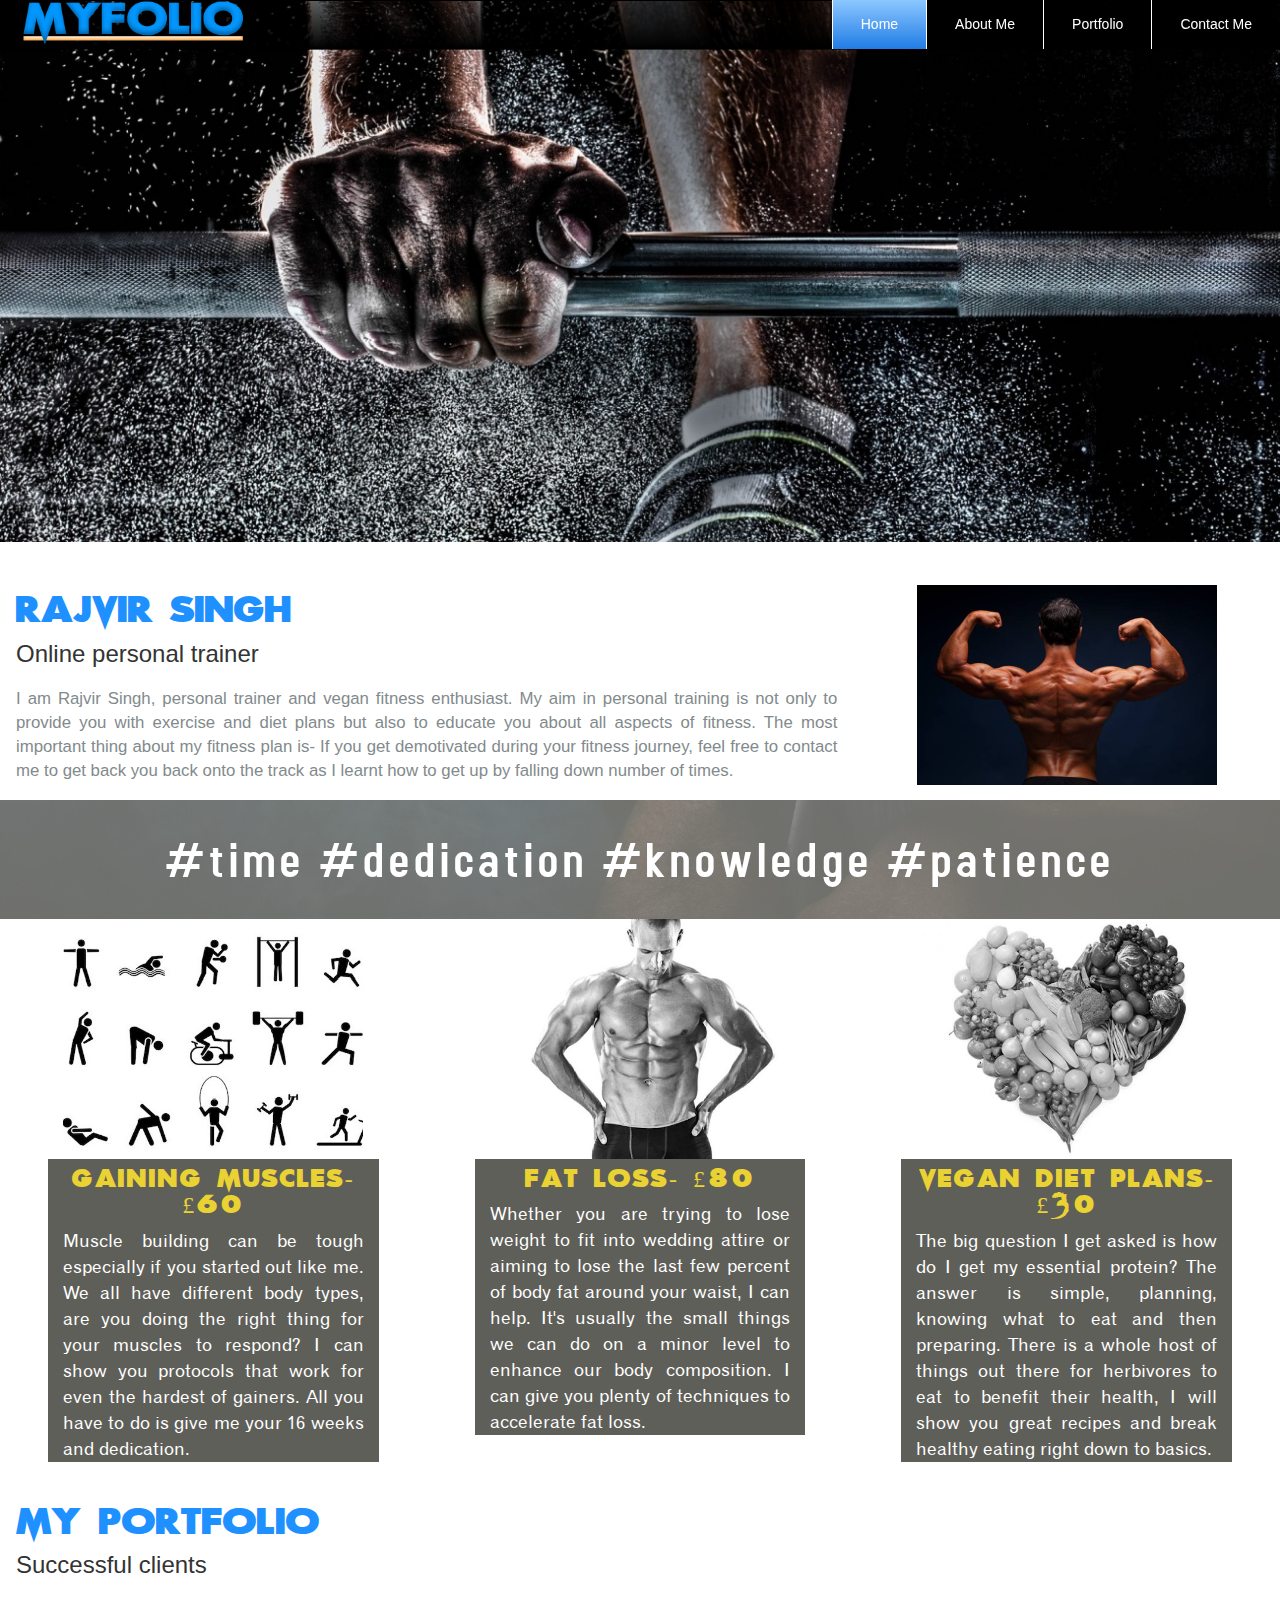
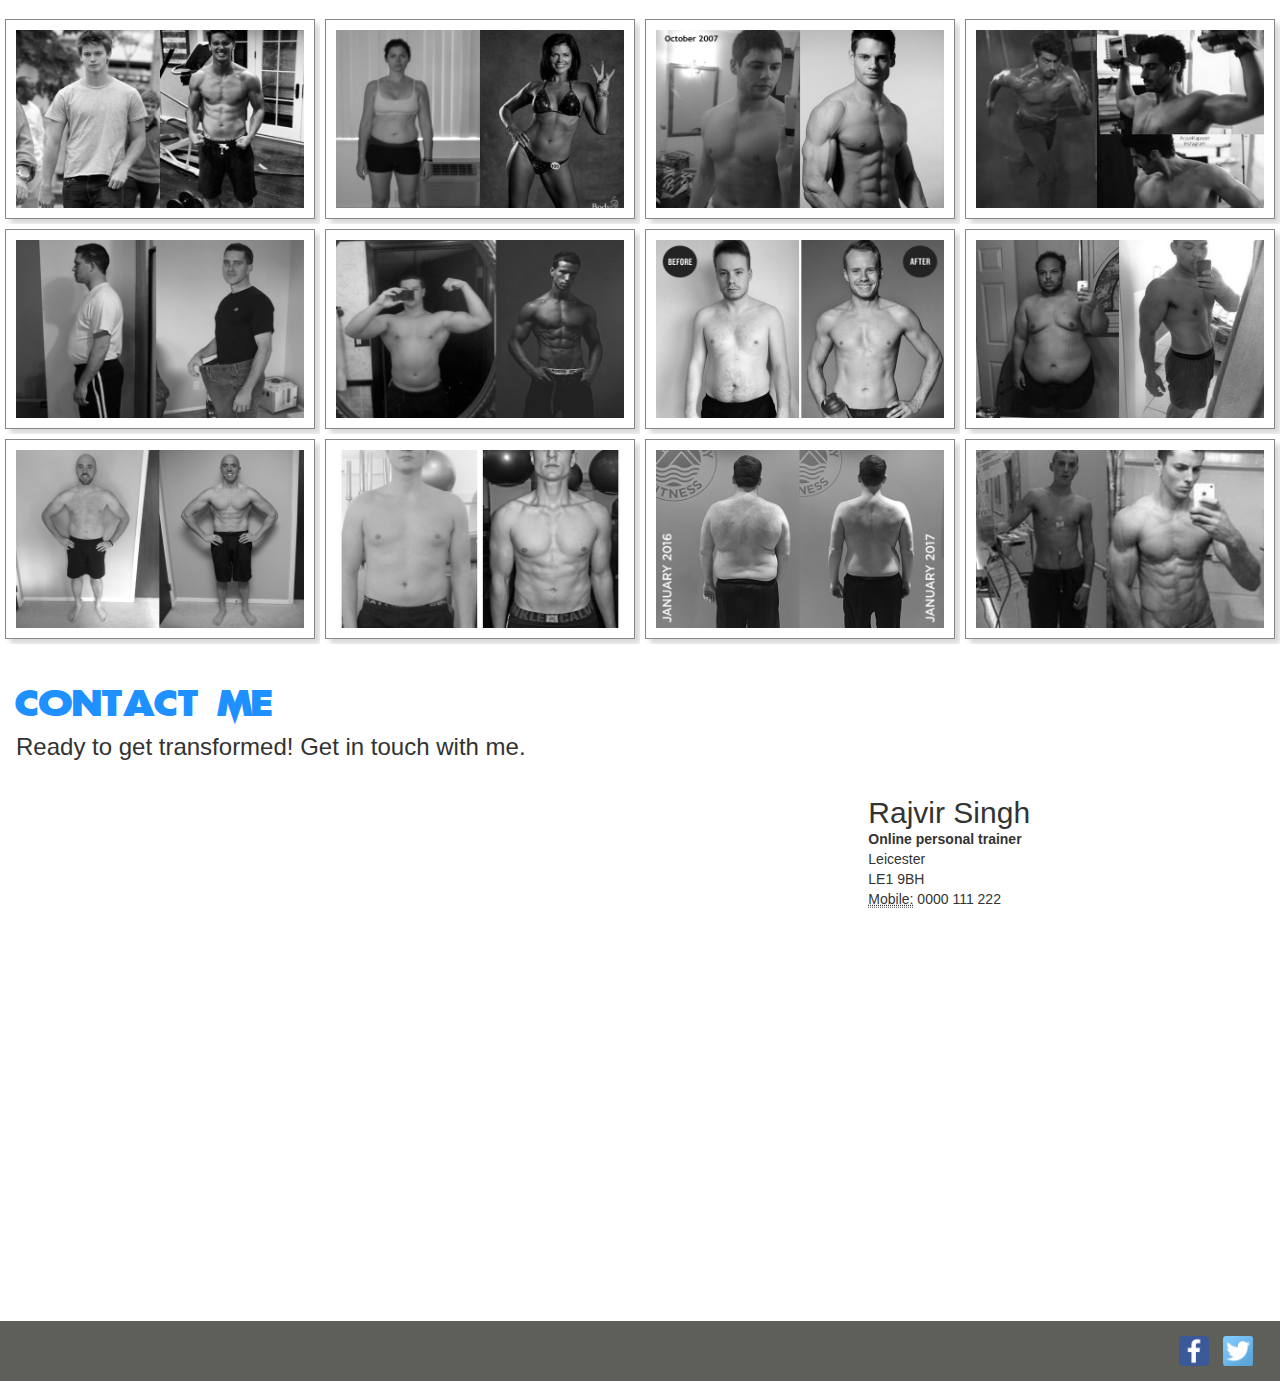
==== commit 12cbabd7: "content changes" ====
--- a/index.html
+++ b/index.html
@@ -141,7 +141,7 @@
   <div class="col-md-4  border">
    <img src="images/wdesign.png" class="img-responsive border center-block" width="300" height="200" alt="" />
      <div class="col-md-10 border center gray-b">
-      <h3 class=" text-center services">Gaining muscles</h3>
+      <h3 class=" text-center services">Gaining muscles- £60</h3>
      <p class="text-justify white-f para">
      Muscle building can be tough especially if you started out like me. We all have different body types, are you doing the right thing for your muscles to respond? I can show you protocols that work for even the hardest of gainers. All you have to do is give me your 16 weeks and dedication.
      </p>
@@ -150,7 +150,7 @@
  <div class="col-md-4 border">
  <img src="images/wdev.png" class="img-responsive border center-block" width="300" height="200" alt="" />
   <div class="col-md-10 center border gray-b">
-      <h3 class=" text-center services">Fat loss</h3>
+      <h3 class=" text-center services">Fat loss- £80</h3>
      <p class="text-justify white-f para">
      Whether you are trying to lose weight to fit into wedding attire or aiming to lose the last few percent of body fat around your waist, I can help. It's usually the small things we can do on a minor level to enhance our body composition. I can give you plenty of techniques to accelerate fat loss.
      </p>
@@ -159,7 +159,7 @@
  <div class="col-md-4 border">
   <img src="images/seo.png" class="img-responsive center-block" width="300" height="200" alt="" />
   <div class="col-md-10 center border gray-b">
-      <h3 class=" text-center services">Vegan diet plans</h3>
+      <h3 class=" text-center services">Vegan diet plans- £30</h3>
      <p class="text-justify white-f para">
      The big question I get asked is how do I get my essential protein? The answer is simple, planning, knowing what to eat and then preparing. There is a whole host of things out there for herbivores to eat to benefit their health, I will show you great recipes and break healthy eating right down to basics.
      </p>
--- a/css/custom.css
+++ b/css/custom.css
@@ -1,3 +1,7 @@
+/*
+This file is the main file which deals with styles of this site.
+*/
+
 .skyblue{
    background-color:  #1e90ff;
 }
@@ -101,6 +105,7 @@
 
 
 /* Home Page welcome codes */
+
 .wel{
     font-size: 1.2em;
 }
@@ -278,7 +283,7 @@
 }
 
 /* SLIDESHOW CODES */
-/*** SLIDESHOW WIDTH AND HEIGHT **/
+
 
 #sshow {
     position:relative;
@@ -304,6 +309,8 @@
 #sshow IMG.last-active {
     z-index:9;
 }
+
+
 /* SCROLL TO TOP CODES */
 .scroll{
 
@@ -325,6 +332,8 @@
 .scroll:hover{
 	text-decoration:none;
 }
+
+
 /* PORTFOLIO CODES */
 .port-item {
   cursor: pointer;
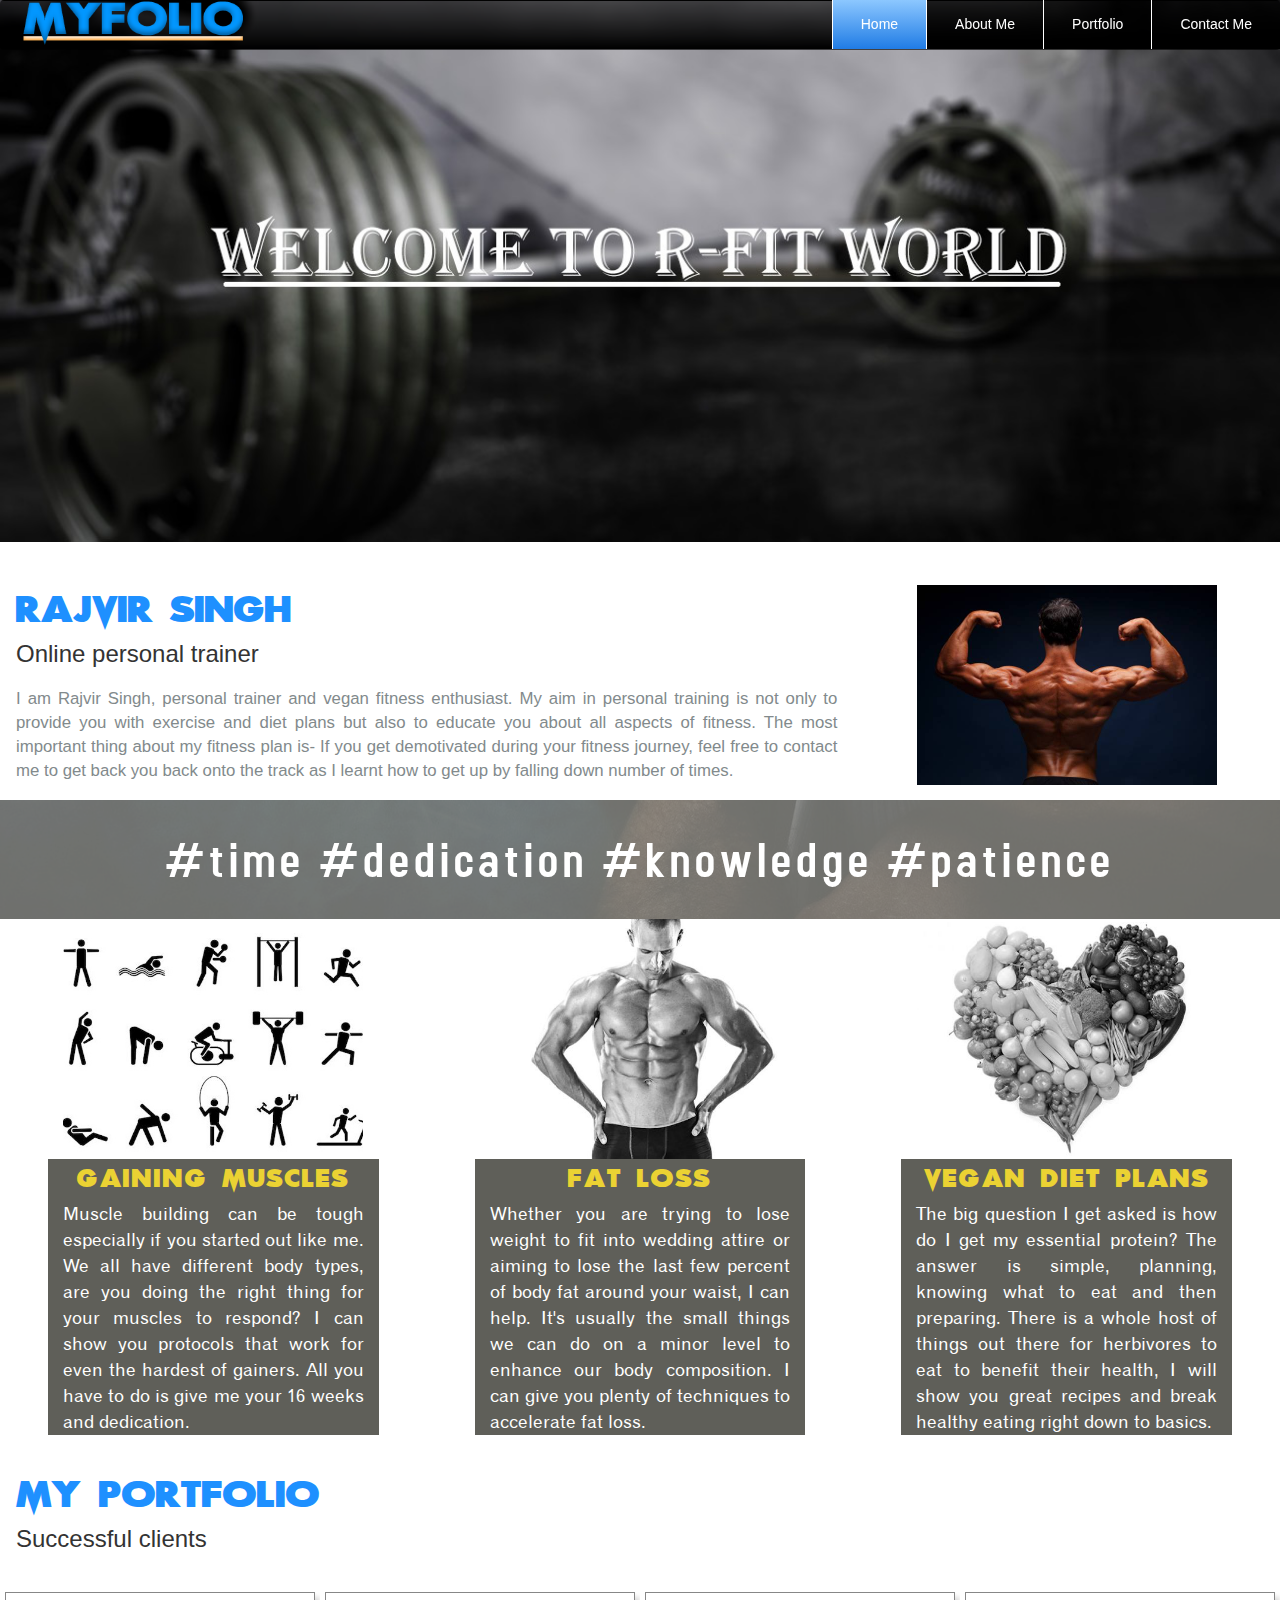
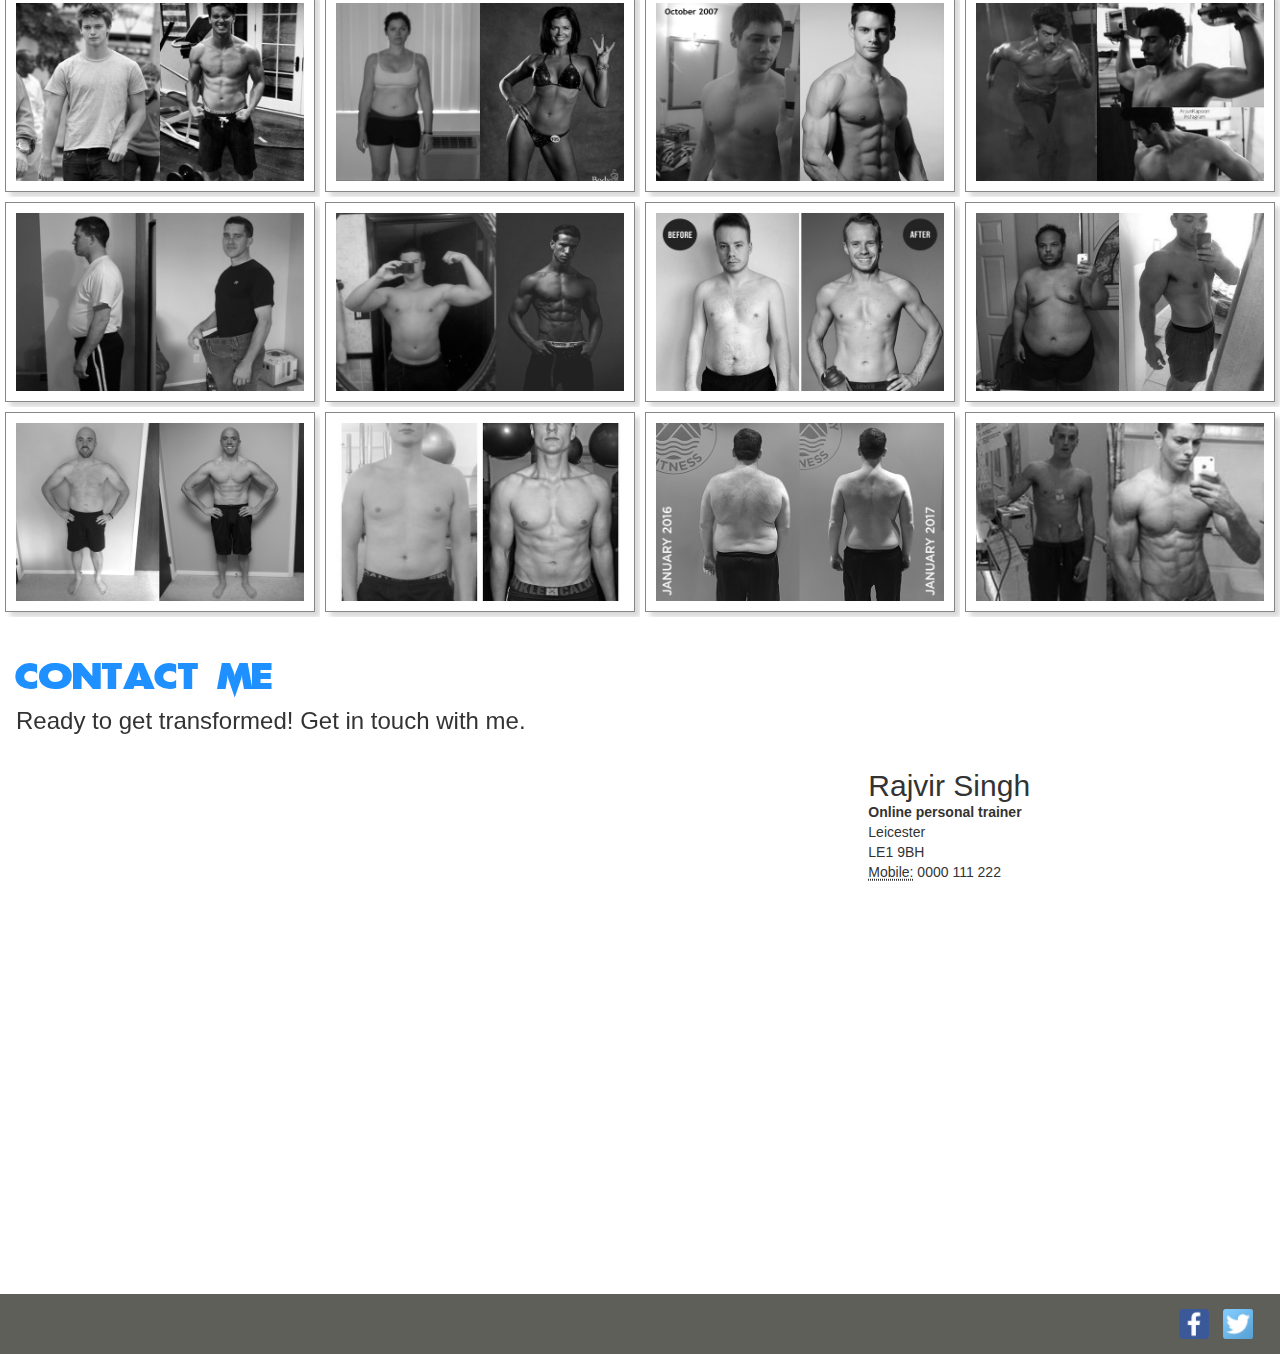
==== commit ba28c9d4: "editted the slider picture" ====
--- a/index.html
+++ b/index.html
@@ -76,6 +76,8 @@
 <body>
 
 <div class="container-fluid" >
+ <div id="home" ></div>
+
 <div class="row"   style="position: fixed; width:100%; z-index:11;" >
     <div class="col-md-12 pad-zero border " >
 <nav class="navbar  " >
@@ -141,7 +143,7 @@
   <div class="col-md-4  border">
    <img src="images/wdesign.png" class="img-responsive border center-block" width="300" height="200" alt="" />
      <div class="col-md-10 border center gray-b">
-      <h3 class=" text-center services">Gaining muscles- £60</h3>
+      <h3 class=" text-center services">Gaining muscles</h3>
      <p class="text-justify white-f para">
      Muscle building can be tough especially if you started out like me. We all have different body types, are you doing the right thing for your muscles to respond? I can show you protocols that work for even the hardest of gainers. All you have to do is give me your 16 weeks and dedication.
      </p>
@@ -150,7 +152,7 @@
  <div class="col-md-4 border">
  <img src="images/wdev.png" class="img-responsive border center-block" width="300" height="200" alt="" />
   <div class="col-md-10 center border gray-b">
-      <h3 class=" text-center services">Fat loss- £80</h3>
+      <h3 class=" text-center services">Fat loss</h3>
      <p class="text-justify white-f para">
      Whether you are trying to lose weight to fit into wedding attire or aiming to lose the last few percent of body fat around your waist, I can help. It's usually the small things we can do on a minor level to enhance our body composition. I can give you plenty of techniques to accelerate fat loss.
      </p>
@@ -159,7 +161,7 @@
  <div class="col-md-4 border">
   <img src="images/seo.png" class="img-responsive center-block" width="300" height="200" alt="" />
   <div class="col-md-10 center border gray-b">
-      <h3 class=" text-center services">Vegan diet plans- £30</h3>
+      <h3 class=" text-center services">Vegan diet plans</h3>
      <p class="text-justify white-f para">
      The big question I get asked is how do I get my essential protein? The answer is simple, planning, knowing what to eat and then preparing. There is a whole host of things out there for herbivores to eat to benefit their health, I will show you great recipes and break healthy eating right down to basics.
      </p>
--- a/css/styles.css
+++ b/css/styles.css
@@ -1,4 +1,6 @@
-
+/* ------------------------------------------
+  This CSS file deals with the responsiveness of the website.
+--------------------------------------------- */
 body, div,
 h1, h2, h3, h4, h5, h6,
 p, blockquote, pre, dl, dt, dd, ol, ul, li, hr,
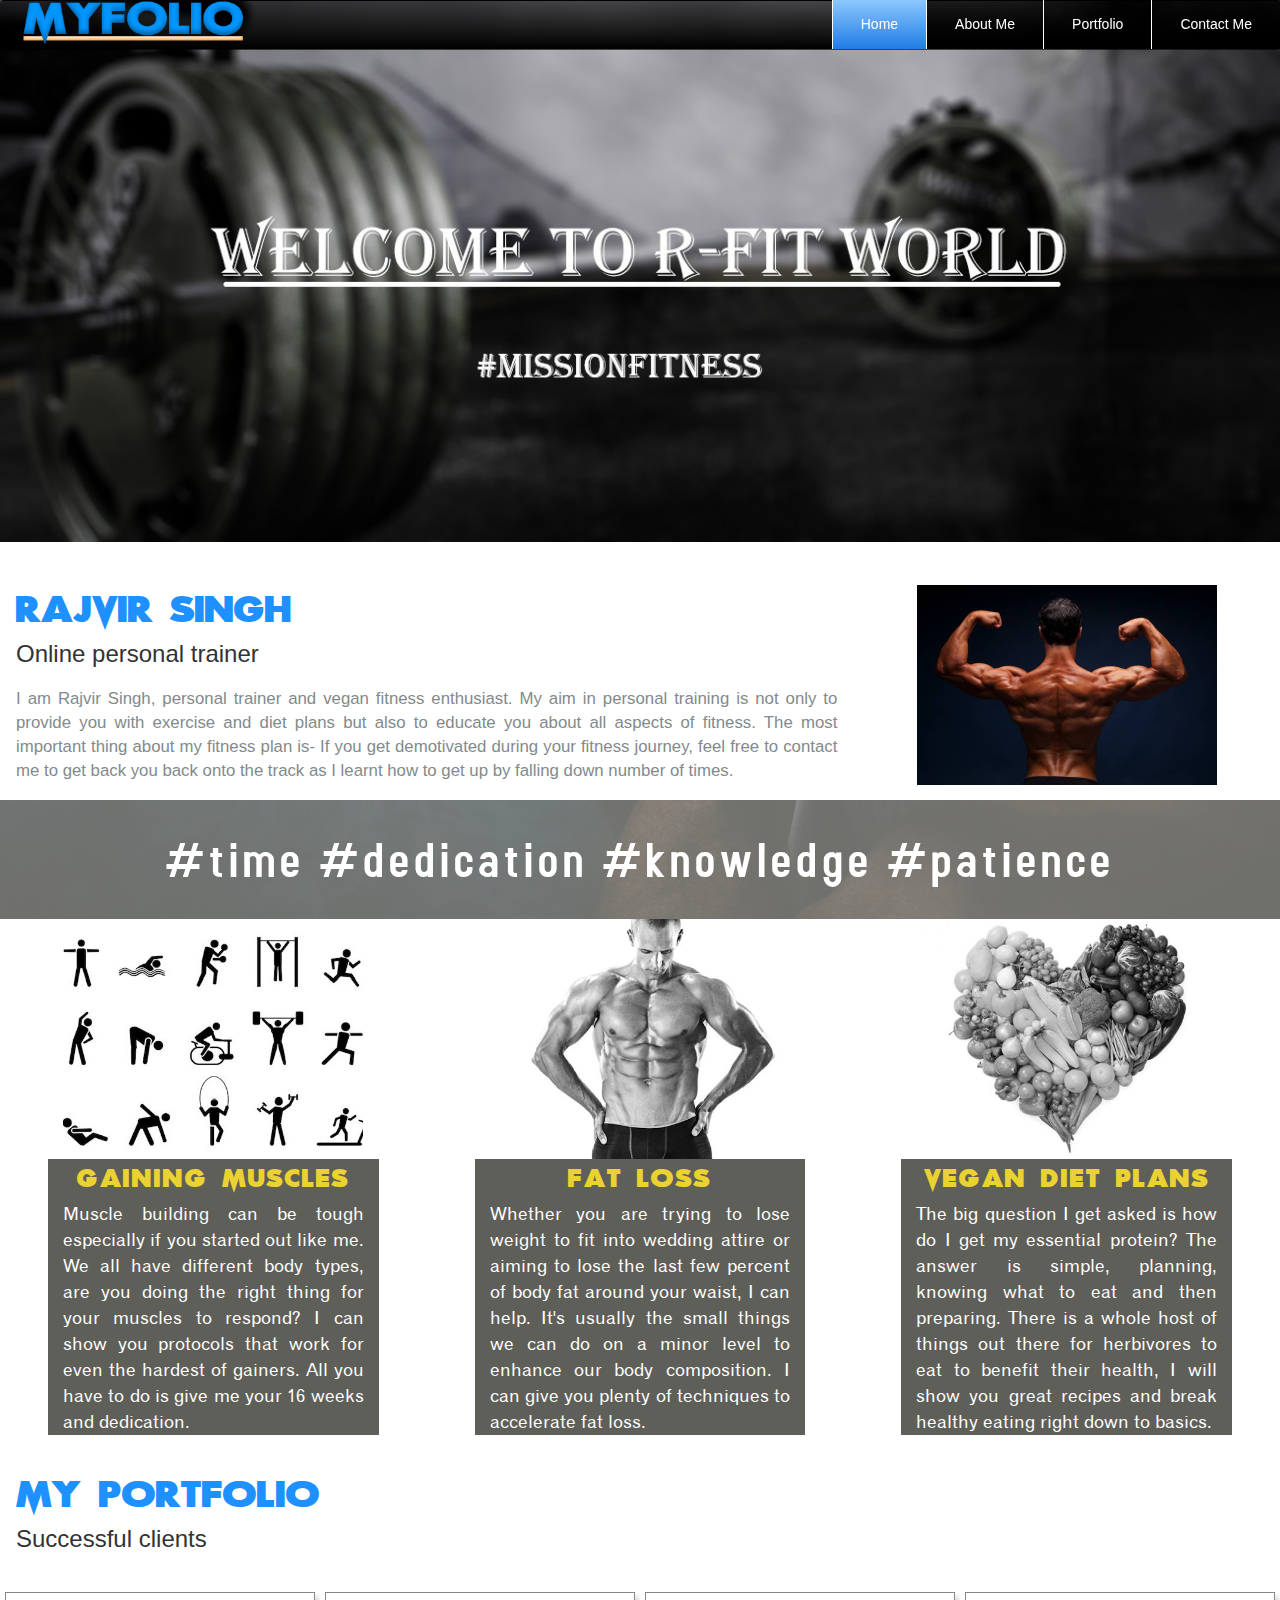
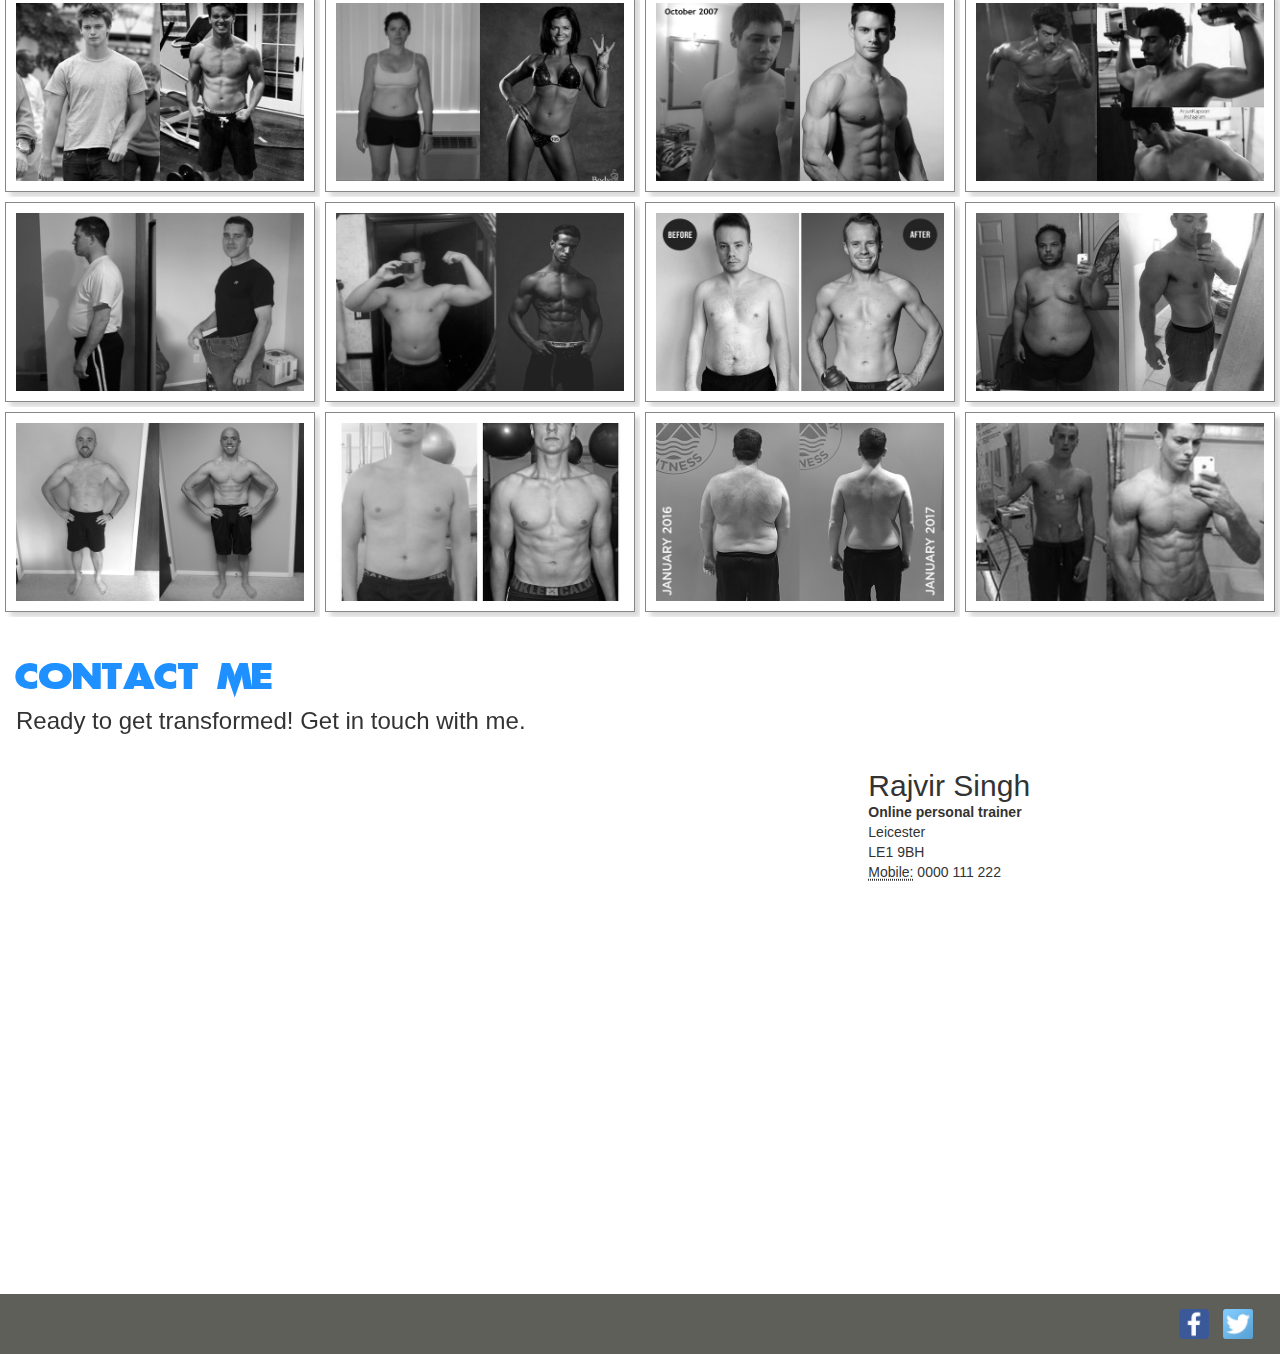
==== commit 2fdab9a5: "editting" ====
--- a/index.html
+++ b/index.html
@@ -3,7 +3,7 @@
 <html lang="en">
 
 <head>
-  <title>MyFolio</title>
+  <title>R-Fit World</title>
   <meta charset="utf-8">
   <meta name="viewport" content="width=device-width,initial-scale=1">
    <link rel="stylesheet" href="css/bootstrap.css">
@@ -338,7 +338,7 @@
      <div class="col-md-1 pad-5  " style="display: inline-block;" >
          <a href="https://www.facebook.com/mr.rajvirbajwa"><img src="images/facebook.png" class="pad-5" width="40" alt="" /></a>
 
-        <a href="#"><img src="images/twitter.png" class="pad-5" width="40" alt="" /></a>
+        <a href="https://twitter.com/rajvirbajwa06"><img src="images/twitter.png" class="pad-5" width="40" alt="" /></a>
      </div>
 
  </div>
